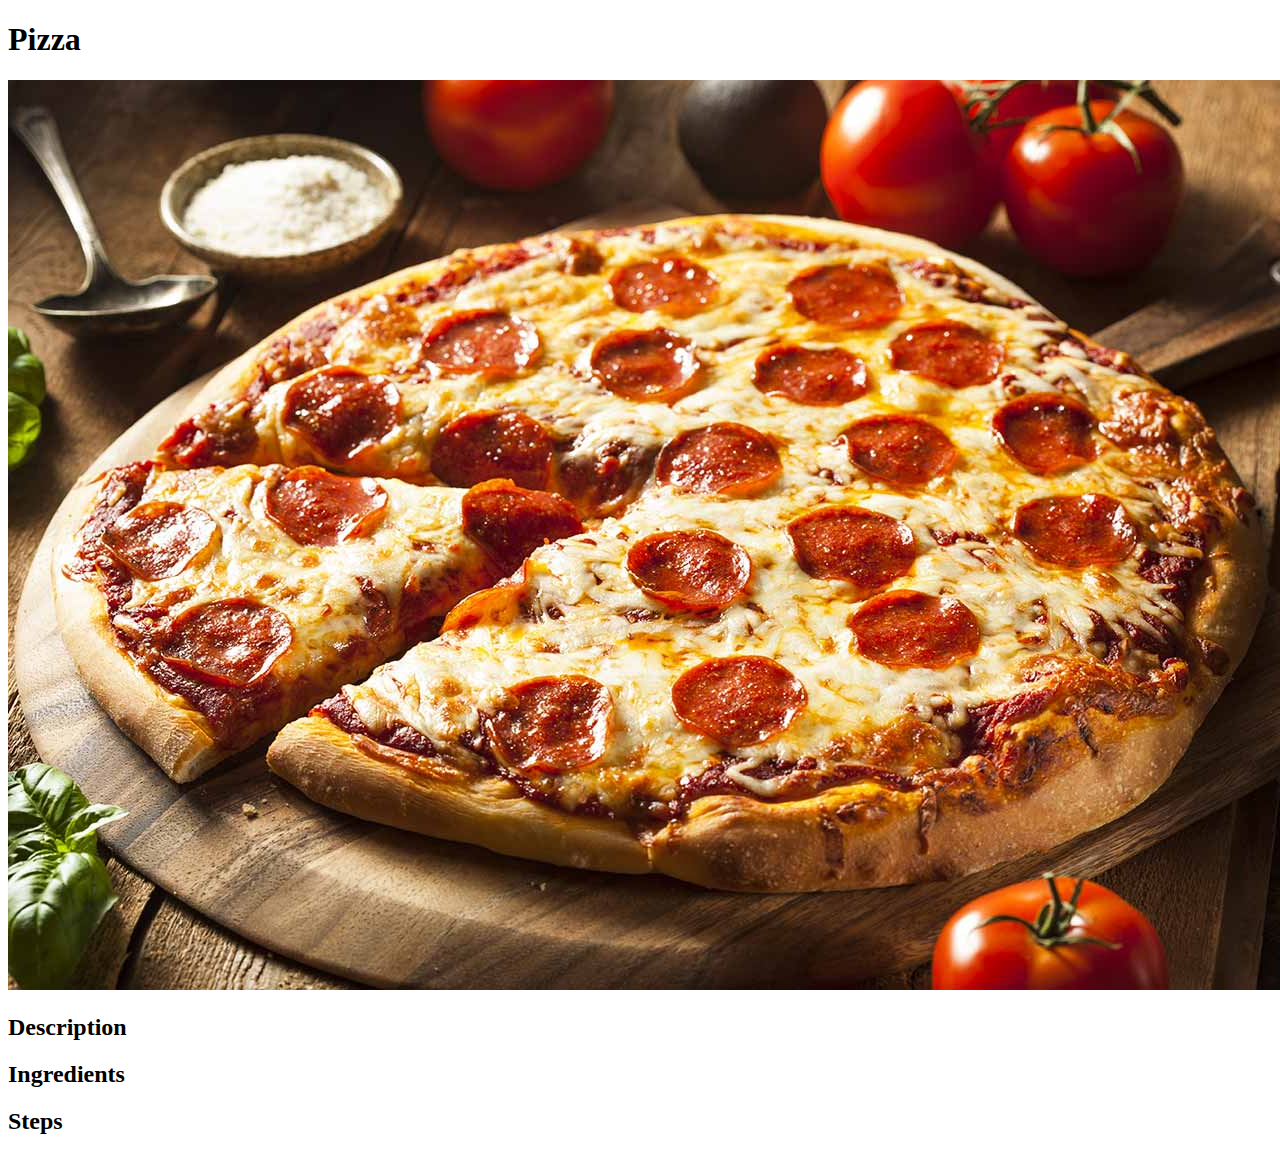
==== recipes/pizza.html @ e102eb4a "Add 2 new recipes" ====
<!DOCTYPE html>
<html lang="en">
<head>
    <meta charset="UTF-8">
    <meta name="viewport" content="width=device-width, initial-scale=1.0">
    <title>Document</title>
</head>
<body>
    <h1>Pizza</h1>
    <img src="../img/pizza.jpg">
    <h2>Description</h2>
    <h2>Ingredients</h2>

    <h2>Steps</h2>
    
</body>
</html>
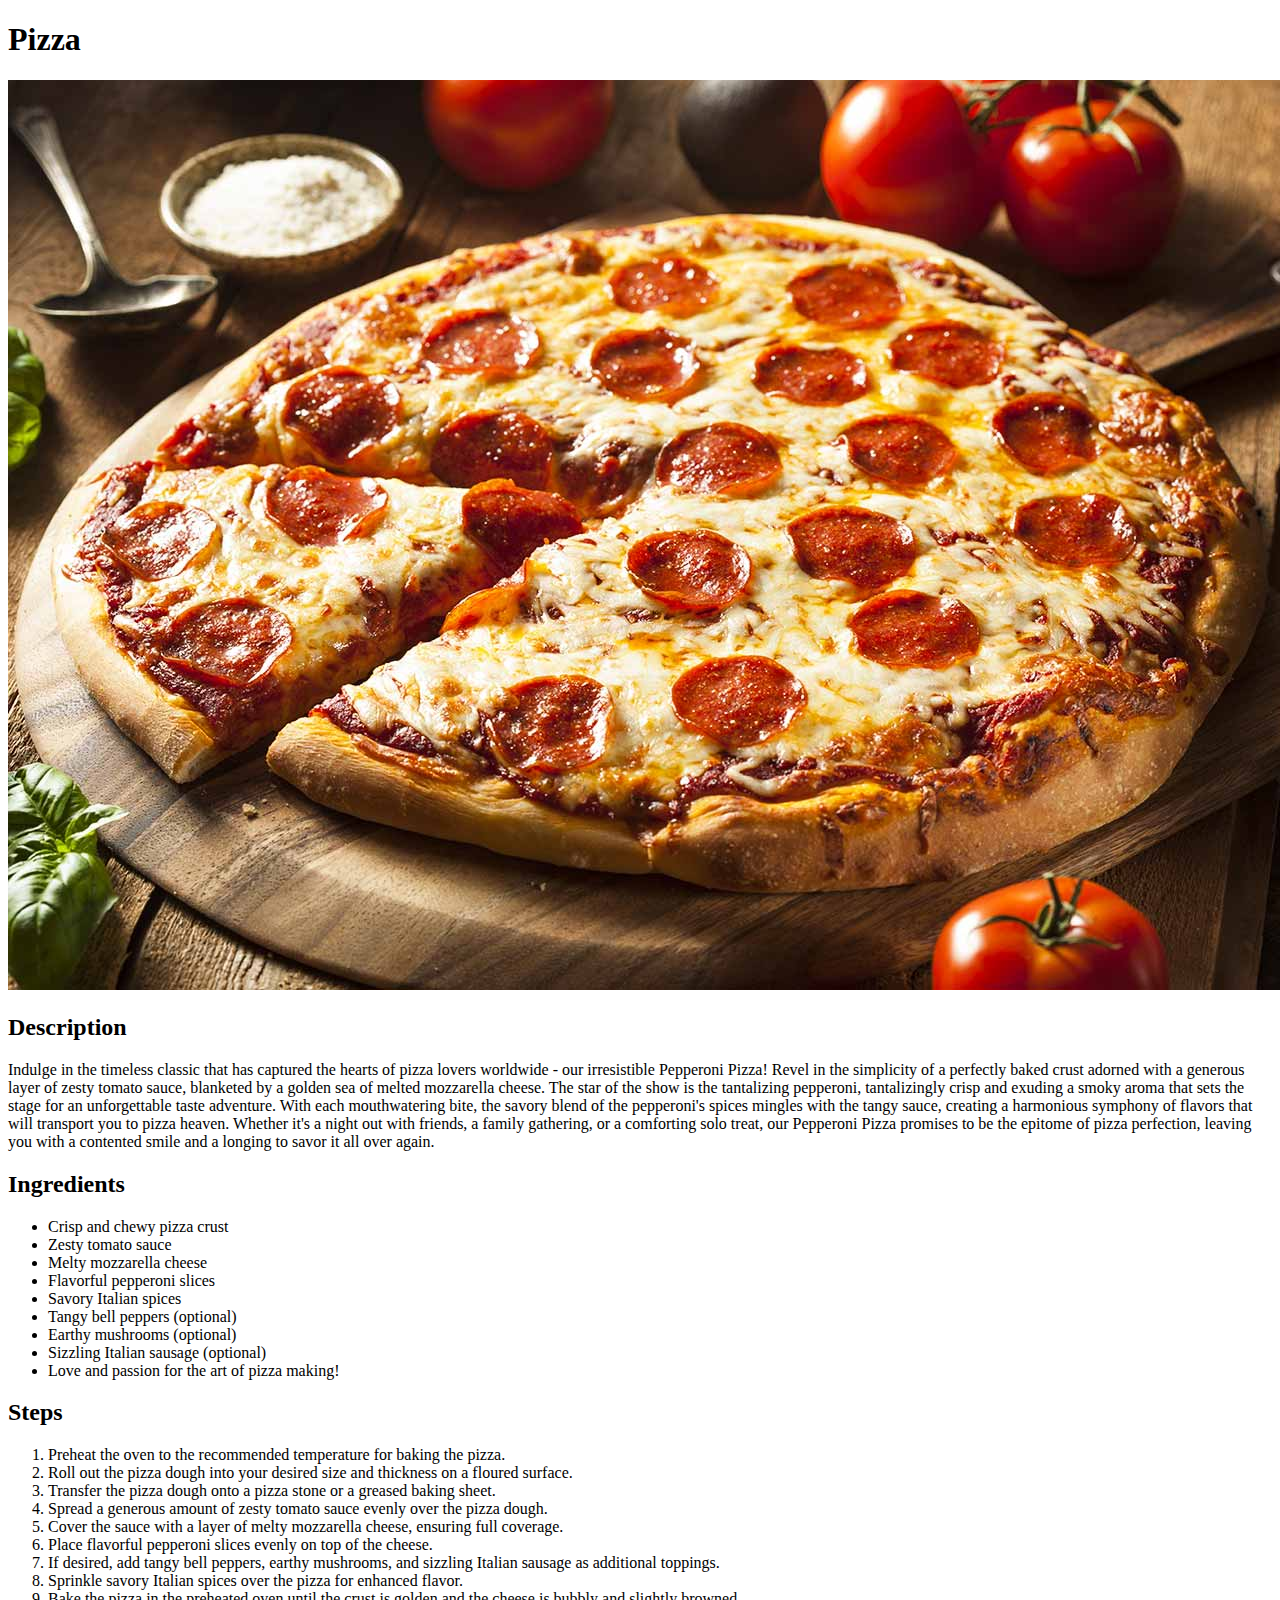
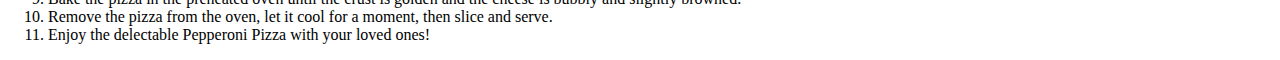
==== commit 4efe6c62: "Add last html pizza page" ====
--- a/recipes/pizza.html
+++ b/recipes/pizza.html
@@ -9,9 +9,34 @@
     <h1>Pizza</h1>
     <img src="../img/pizza.jpg">
     <h2>Description</h2>
+    <p>
+        Indulge in the timeless classic that has captured the hearts of pizza lovers worldwide - our irresistible Pepperoni Pizza! Revel in the simplicity of a perfectly baked crust adorned with a generous layer of zesty tomato sauce, blanketed by a golden sea of melted mozzarella cheese. The star of the show is the tantalizing pepperoni, tantalizingly crisp and exuding a smoky aroma that sets the stage for an unforgettable taste adventure. With each mouthwatering bite, the savory blend of the pepperoni's spices mingles with the tangy sauce, creating a harmonious symphony of flavors that will transport you to pizza heaven. Whether it's a night out with friends, a family gathering, or a comforting solo treat, our Pepperoni Pizza promises to be the epitome of pizza perfection, leaving you with a contented smile and a longing to savor it all over again.
+    </p>
     <h2>Ingredients</h2>
-
+    <ul>
+        <li>Crisp and chewy pizza crust</li>
+        <li>Zesty tomato sauce</li>
+        <li>Melty mozzarella cheese</li>
+        <li>Flavorful pepperoni slices</li>
+        <li>Savory Italian spices</li>
+        <li>Tangy bell peppers (optional)</li>
+        <li>Earthy mushrooms (optional)</li>
+        <li>Sizzling Italian sausage (optional)</li>
+        <li>Love and passion for the art of pizza making!</li>
+    </ul>
     <h2>Steps</h2>
-    
+    <ol>
+        <li>Preheat the oven to the recommended temperature for baking the pizza.</li>
+        <li>Roll out the pizza dough into your desired size and thickness on a floured surface.</li>
+        <li>Transfer the pizza dough onto a pizza stone or a greased baking sheet.</li>
+        <li>Spread a generous amount of zesty tomato sauce evenly over the pizza dough.</li>
+        <li>Cover the sauce with a layer of melty mozzarella cheese, ensuring full coverage.</li>
+        <li>Place flavorful pepperoni slices evenly on top of the cheese.</li>
+        <li>If desired, add tangy bell peppers, earthy mushrooms, and sizzling Italian sausage as additional toppings.</li>
+        <li>Sprinkle savory Italian spices over the pizza for enhanced flavor.</li>
+        <li>Bake the pizza in the preheated oven until the crust is golden and the cheese is bubbly and slightly browned.</li>
+        <li>Remove the pizza from the oven, let it cool for a moment, then slice and serve.</li>
+        <li>Enjoy the delectable Pepperoni Pizza with your loved ones!</li>
+      </ol>      
 </body>
 </html>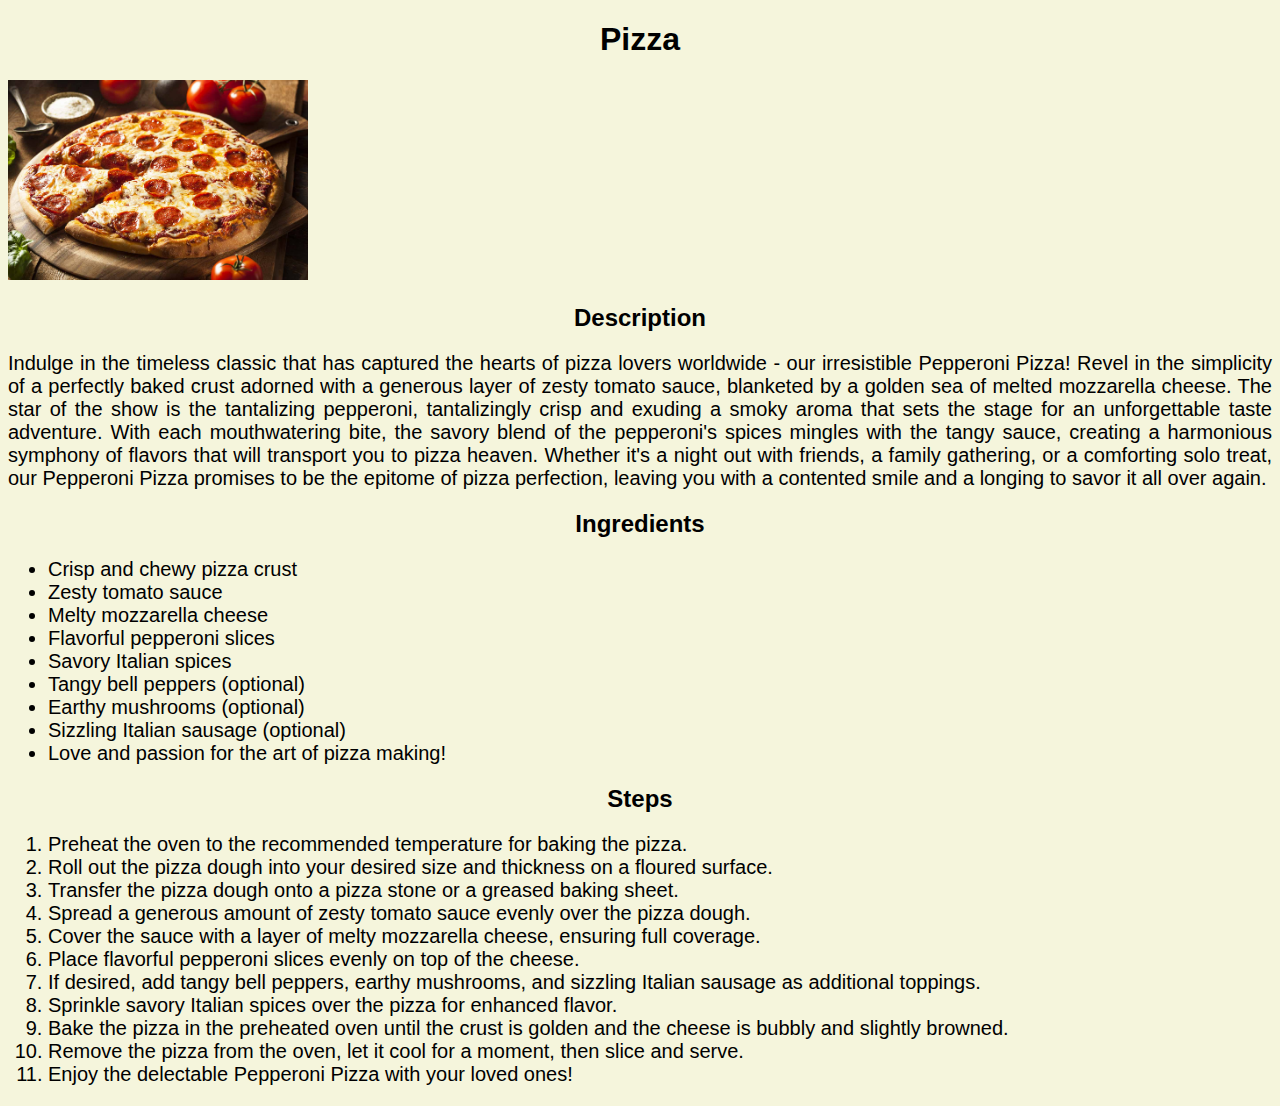
==== commit f72a5f7a: "Added stylesheet" ====
--- a/recipes/pizza.html
+++ b/recipes/pizza.html
@@ -4,6 +4,7 @@
     <meta charset="UTF-8">
     <meta name="viewport" content="width=device-width, initial-scale=1.0">
     <title>Document</title>
+    <link rel="stylesheet" href="../styles.css">
 </head>
 <body>
     <h1>Pizza</h1>
--- a/styles.css
+++ b/styles.css
@@ -0,0 +1,29 @@
+* {
+   font-family: Arial, Helvetica, sans-serif; 
+}
+
+body {
+    background-color: beige;
+}
+
+h1 {
+    text-align: center;
+}
+
+h2 {
+    text-align: center;
+}
+
+p,
+ol,
+ul,
+li {
+    text-align: justify;
+    font-size: 20px;
+}
+
+img {
+    width: 300px;
+    height: auto;
+    text-align: center;
+}